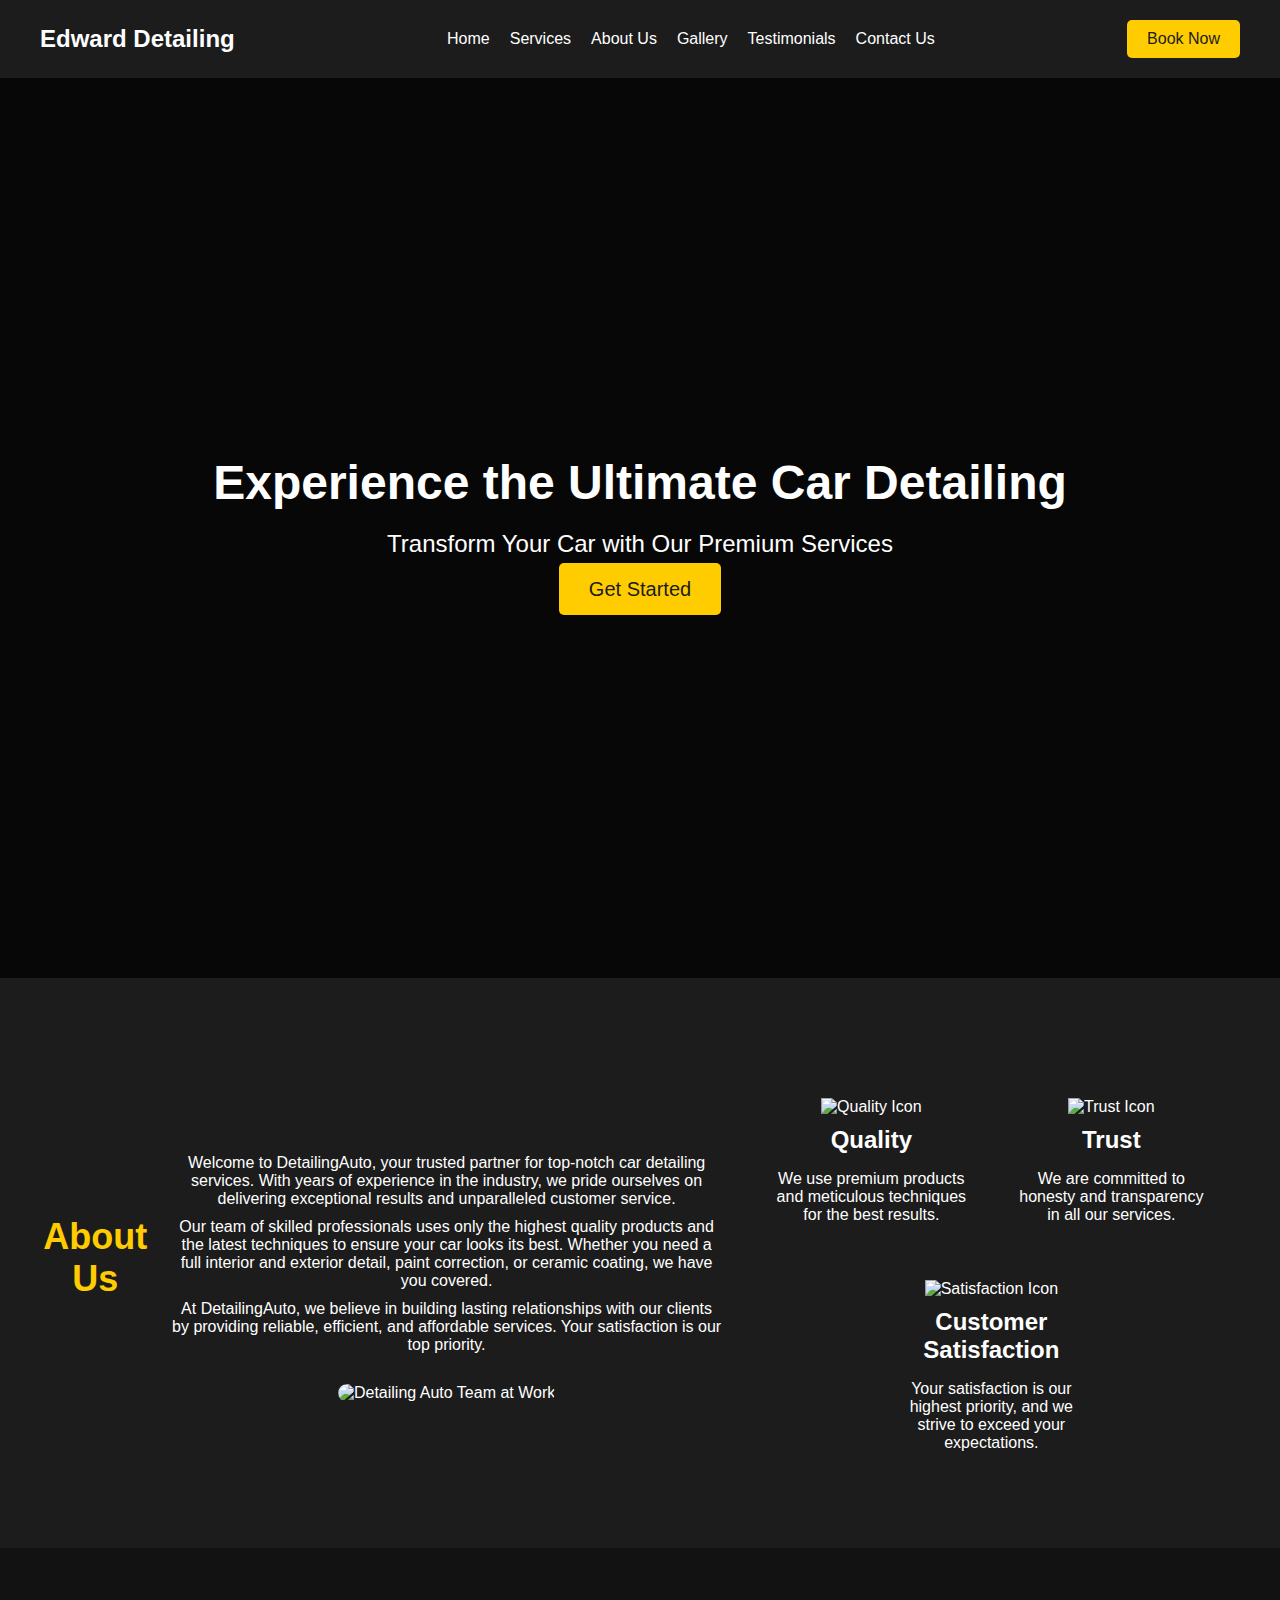
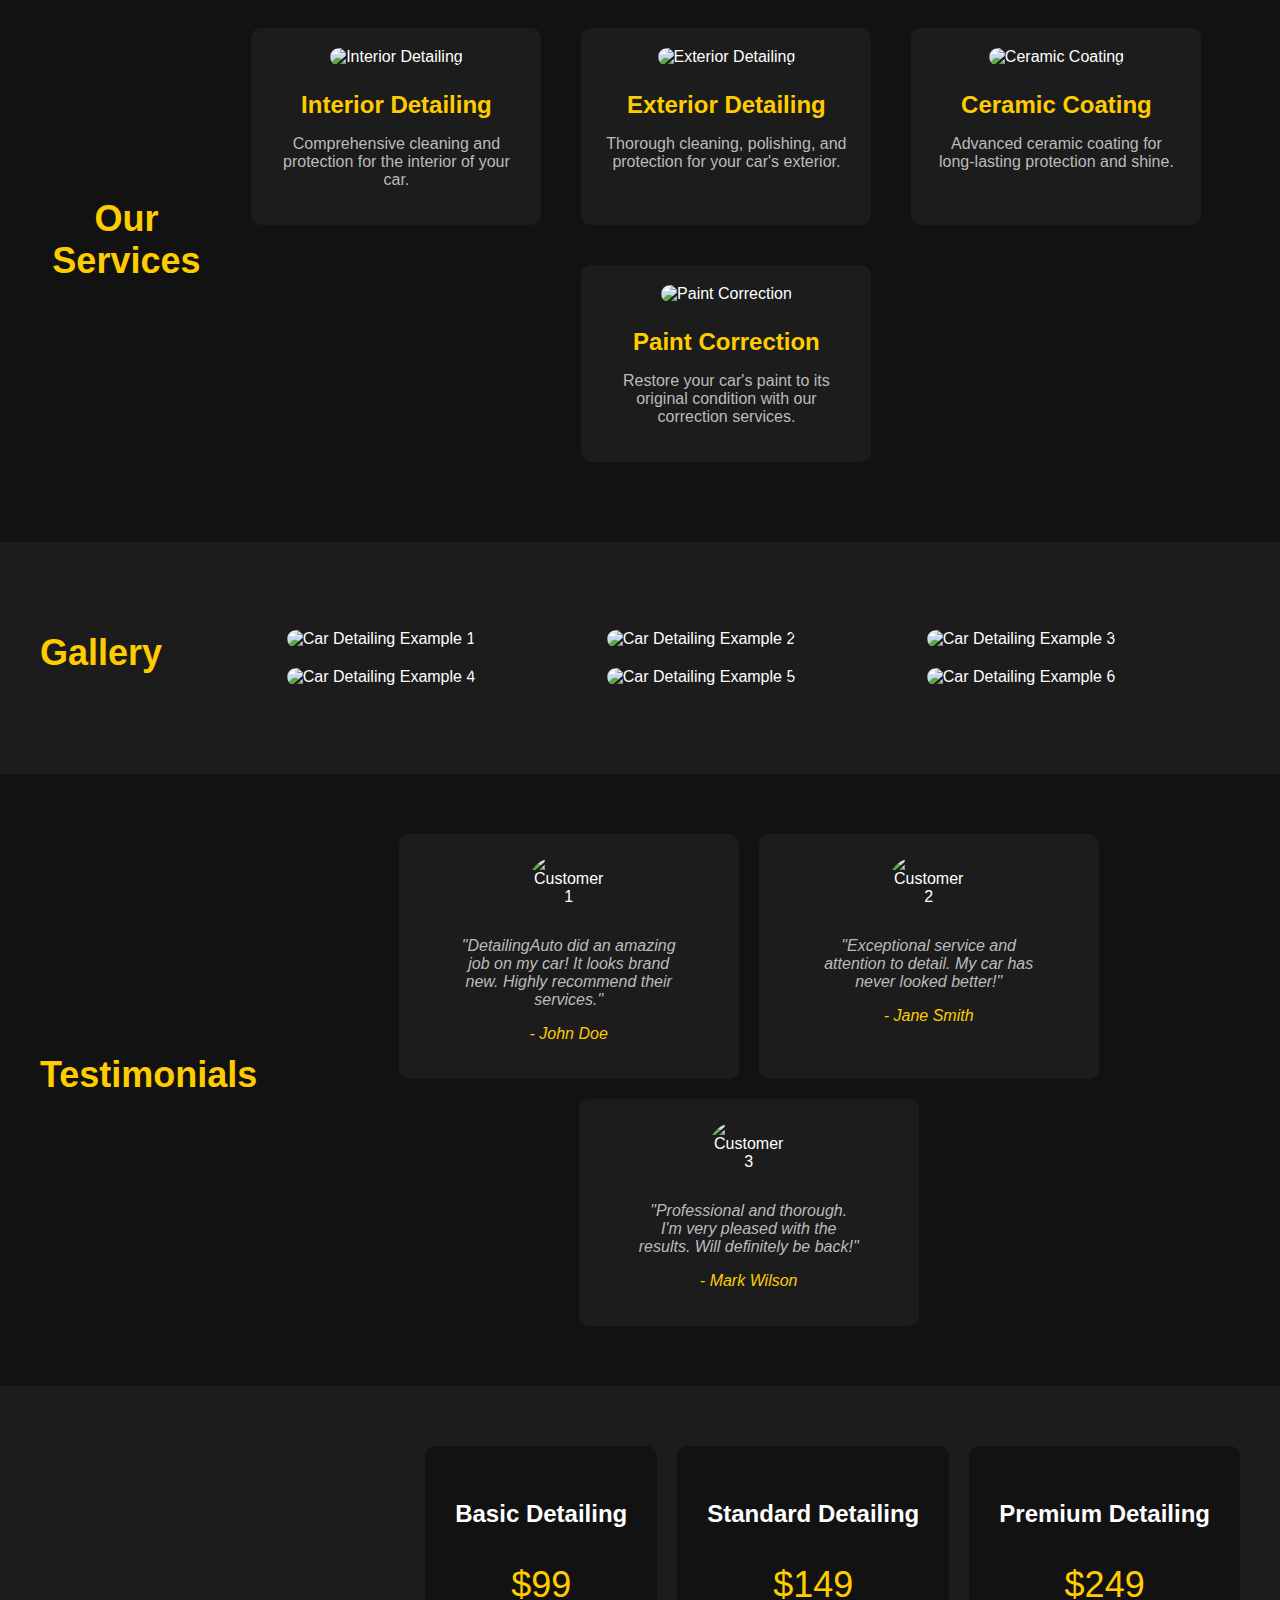
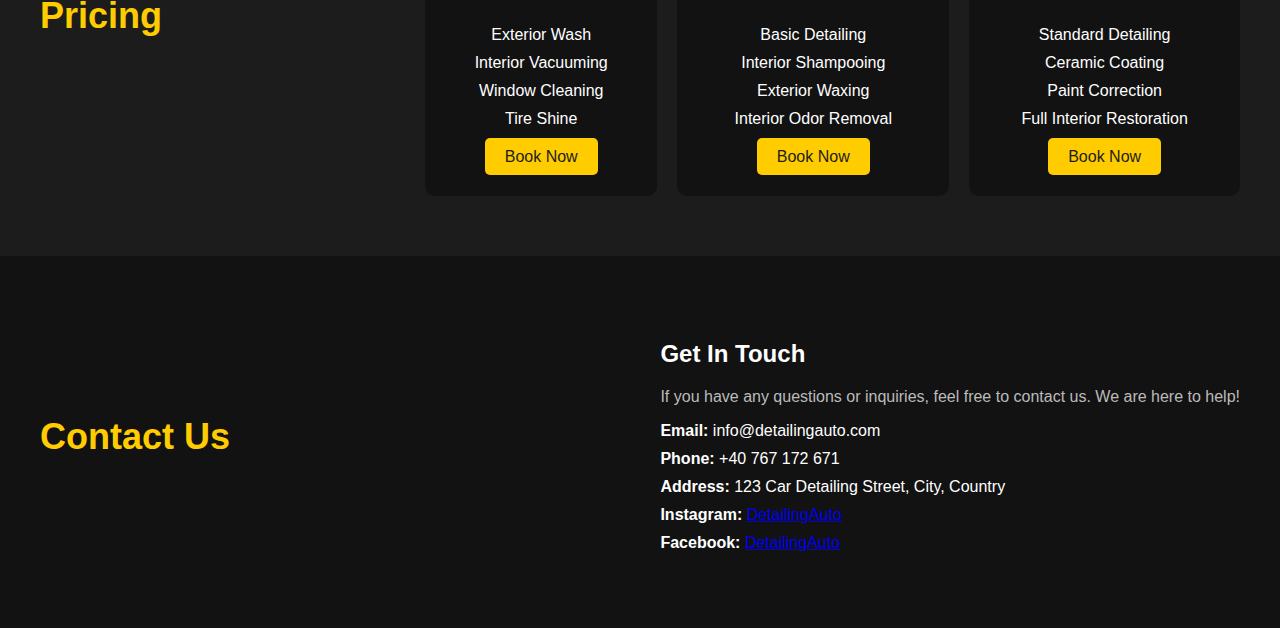
==== index.html @ 9351fab3 "Add files via upload" ====
<!DOCTYPE html>
<html lang="ro">
<head>
    <meta charset="UTF-8">
    <link rel="icon" type="image/png" sizes="64x64" href="favicon-32x32.png">
    <meta name="viewport" content="width=device-width, initial-scale=1.0">
    <title>Detailing Auto Service</title>
    <link rel="stylesheet" href="styles.css">
</head>
<body>
    <header>
        <div class="container">
            <div class="logo">
                <a href="#">Edward Detailing</a>
            </div>
            <nav>
                <ul>
                    <li><a href="#home">Home</a></li>
                    <li><a href="#services">Services</a></li>
                    <li><a href="#about">About Us</a></li>
                    <li><a href="#gallery">Gallery</a></li>
                    <li><a href="#testimonials">Testimonials</a></li>
                    <li><a href="#contact">Contact Us</a></li>
                </ul>
            </nav>
            <a href="tel:+40767172671" class="cta">Book Now</a>
            
        </div>
    </header>
    <section class="hero">
        <div class="hero-content">
            <h1>Experience the Ultimate Car Detailing</h1>
            <p>Transform Your Car with Our Premium Services</p>
            <a href="#services" class="cta">Get Started</a>
        </div>
    </section>
    <section class="about-us" id="about">
        <div class="container">
            <h2>About Us</h2>
            <div class="about-content">
                <div class="about-text">
                    <p>Welcome to DetailingAuto, your trusted partner for top-notch car detailing services. With years of experience in the industry, we pride ourselves on delivering exceptional results and unparalleled customer service.</p>
                    <p>Our team of skilled professionals uses only the highest quality products and the latest techniques to ensure your car looks its best. Whether you need a full interior and exterior detail, paint correction, or ceramic coating, we have you covered.</p>
                    <p>At DetailingAuto, we believe in building lasting relationships with our clients by providing reliable, efficient, and affordable services. Your satisfaction is our top priority.</p>
                </div>
                <div class="about-image">
                    <img src="about-us.jpg" alt="Detailing Auto Team at Work">
                </div>
            </div>
            <div class="values">
                <div class="value">
                    <img src="quality-icon.png" alt="Quality Icon">
                    <h3>Quality</h3>
                    <p>We use premium products and meticulous techniques for the best results.</p>
                </div>
                <div class="value">
                    <img src="trust-icon.png" alt="Trust Icon">
                    <h3>Trust</h3>
                    <p>We are committed to honesty and transparency in all our services.</p>
                </div>
                <div class="value">
                    <img src="satisfaction-icon.png" alt="Satisfaction Icon">
                    <h3>Customer Satisfaction</h3>
                    <p>Your satisfaction is our highest priority, and we strive to exceed your expectations.</p>
                </div>
            </div>
        </div>
    </section>
    <section class="services" id="services">
        <div class="container">
            <h2>Our Services</h2>
            <div class="service-cards">
                <div class="service-card">
                    <img src="interior-detailing.jpg" alt="Interior Detailing">
                    <h3>Interior Detailing</h3>
                    <p>Comprehensive cleaning and protection for the interior of your car.</p>
                </div>
                <div class="service-card">
                    <img src="exterior-detailing.jpg" alt="Exterior Detailing">
                    <h3>Exterior Detailing</h3>
                    <p>Thorough cleaning, polishing, and protection for your car's exterior.</p>
                </div>
                <div class="service-card">
                    <img src="ceramic-coating.jpg" alt="Ceramic Coating">
                    <h3>Ceramic Coating</h3>
                    <p>Advanced ceramic coating for long-lasting protection and shine.</p>
                </div>
                <div class="service-card">
                    <img src="paint-correction.jpg" alt="Paint Correction">
                    <h3>Paint Correction</h3>
                    <p>Restore your car's paint to its original condition with our correction services.</p>
                </div>
            </div>
        </div>
    </section>
    <section class="gallery" id="gallery">
        <div class="container">
            <h2>Gallery</h2>
            <div class="gallery-grid">
                <div class="gallery-item">
                    <img src="gallery1.jpg" alt="Car Detailing Example 1">
                </div>
                <div class="gallery-item">
                    <img src="gallery2.jpg" alt="Car Detailing Example 2">
                </div>
                <div class="gallery-item">
                    <img src="gallery3.jpg" alt="Car Detailing Example 3">
                </div>
                <div class="gallery-item">
                    <img src="gallery4.jpg" alt="Car Detailing Example 4">
                </div>
                <div class="gallery-item">
                    <img src="gallery5.jpg" alt="Car Detailing Example 5">
                </div>
                <div class="gallery-item">
                    <img src="gallery6.jpg" alt="Car Detailing Example 6">
                </div>
            </div>
        </div>
    </section>
    <section class="testimonials" id="testimonials">
        <div class="container">
            <h2>Testimonials</h2>
            <div class="testimonials-grid">
                <div class="testimonial">
                    <img src="customer1.jpg" alt="Customer 1">
                    <blockquote>
                        <p>"DetailingAuto did an amazing job on my car! It looks brand new. Highly recommend their services."</p>
                        <footer>- John Doe</footer>
                    </blockquote>
                </div>
                <div class="testimonial">
                    <img src="customer2.jpg" alt="Customer 2">
                    <blockquote>
                        <p>"Exceptional service and attention to detail. My car has never looked better!"</p>
                        <footer>- Jane Smith</footer>
                    </blockquote>
                </div>
                <div class="testimonial">
                    <img src="customer3.jpg" alt="Customer 3">
                    <blockquote>
                        <p>"Professional and thorough. I'm very pleased with the results. Will definitely be back!"</p>
                        <footer>- Mark Wilson</footer>
                    </blockquote>
                </div>
            </div>
        </div>
    </section>
    <section class="pricing" id="pricing">
        <div class="container">
            <h2>Pricing</h2>
            <div class="pricing-cards">
                <div class="pricing-card">
                    <h3>Basic Detailing</h3>
                    <p class="price">$99</p>
                    <ul>
                        <li>Exterior Wash</li>
                        <li>Interior Vacuuming</li>
                        <li>Window Cleaning</li>
                        <li>Tire Shine</li>
                    </ul>
                    <a href="tel:+40767172671" class="cta">Book Now</a>
                </div>
                <div class="pricing-card">
                    <h3>Standard Detailing</h3>
                    <p class="price">$149</p>
                    <ul>
                        <li>Basic Detailing</li>
                        <li>Interior Shampooing</li>
                        <li>Exterior Waxing</li>
                        <li>Interior Odor Removal</li>
                    </ul>
                    <a href="tel:+40767172671" class="cta">Book Now</a>
                </div>
                <div class="pricing-card">
                    <h3>Premium Detailing</h3>
                    <p class="price">$249</p>
                    <ul>
                        <li>Standard Detailing</li>
                        <li>Ceramic Coating</li>
                        <li>Paint Correction</li>
                        <li>Full Interior Restoration</li>
                    </ul>
                    <a href="tel:+40767172671" class="cta">Book Now</a>
                </div>
            </div>
        </div>
    </section>
    <section class="contact" id="contact">
        <div class="container">
            <h2>Contact Us</h2>
            <div class="contact-info">
                <div class="contact-details">
                    <h3>Get In Touch</h3>
                    <p>If you have any questions or inquiries, feel free to contact us. We are here to help!</p>
                    <ul>
                        <li><strong>Email:</strong> info@detailingauto.com</li>
                        <li><strong>Phone:</strong> +40 767 172 671</li>
                        <li><strong>Address:</strong> 123 Car Detailing Street, City, Country</li>
                        <li><strong>Instagram:</strong> <a href="https://www.instagram.com/detailingauto" target="_blank">DetailingAuto</a></li>
                        <li><strong>Facebook:</strong> <a href="https://www.facebook.com/detailingauto" target="_blank">DetailingAuto</a></li>
                    </ul>
                </div>

            </div>
        </div>
    </section>
</body>
</html>
---- styles.css ----
/* styles.css */

body {
    margin: 0;
    font-family: Arial, sans-serif;
    background-color: #121212;
    color: #ffffff;
}

header {
    background-color: #1c1c1c;
    padding: 20px 0;
}

.container {
    display: flex;
    justify-content: space-between;
    align-items: center;
    max-width: 1200px;
    margin: 0 auto;
    padding: 0 20px;
}

.logo a {
    color: #ffffff;
    font-size: 24px;
    text-decoration: none;
    font-weight: bold;
}

nav ul {
    list-style: none;
    margin: 0;
    padding: 0;
    display: flex;
}

nav ul li {
    margin-left: 20px;
}

nav ul li a {
    color: #ffffff;
    text-decoration: none;
    font-size: 16px;
}

nav ul li a:hover {
    color: #ffcc00;
}

.cta {
    background-color: #ffcc00;
    color: #1c1c1c;
    padding: 10px 20px;
    text-decoration: none;
    font-size: 16px;
    border-radius: 5px;
}

.cta:hover {
    background-color: #e6b800;
}

.hero {
    background: url('hero-background.jpg') no-repeat center center/cover;
    height: 100vh;
    display: flex;
    align-items: center;
    justify-content: center;
    text-align: center;
    color: #ffffff;
    position: relative;
}

.hero::before {
    content: '';
    position: absolute;
    top: 0;
    left: 0;
    right: 0;
    bottom: 0;
    background: rgba(0, 0, 0, 0.6);
}

.hero-content {
    position: relative;
    z-index: 1;
}

.hero h1 {
    font-size: 48px;
    margin: 0;
}

.hero p {
    font-size: 24px;
    margin: 20px 0;
}

.hero .cta {
    font-size: 20px;
    padding: 15px 30px;
}

.about-us {
    background-color: #1c1c1c;
    padding: 60px 20px;
    text-align: center;
}

.about-us h2 {
    font-size: 36px;
    margin-bottom: 40px;
    color: #ffcc00;
}

.about-content {
    display: flex;
    align-items: center;
    justify-content: center;
    flex-wrap: wrap;
}

.about-text {
    max-width: 600px;
    margin: 20px;
}

.about-text p {
    margin: 10px 0;
}

.about-image img {
    max-width: 100%;
    border-radius: 10px;
}

.values {
    display: flex;
    justify-content: center;
    margin-top: 40px;
    flex-wrap: wrap;
}

.value {
    max-width: 200px;
    margin: 20px;
    text-align: center;
}

.value img {
    max-width: 100%;
    height: auto;
}

.value h3 {
    font-size: 24px;
    margin: 10px 0;
}

.value p {
    font-size: 16px;
}

.services {
    background-color: #121212;
    padding: 60px 20px;
    text-align: center;
}

.services h2 {
    font-size: 36px;
    margin-bottom: 40px;
    color: #ffcc00;
}

.service-cards {
    display: flex;
    justify-content: center;
    flex-wrap: wrap;
}

.service-card {
    background-color: #1c1c1c;
    border-radius: 10px;
    padding: 20px;
    margin: 20px;
    max-width: 250px;
    text-align: center;
    transition: transform 0.3s;
}

.service-card:hover {
    transform: scale(1.05);
}

.service-card img {
    max-width: 100%;
    border-radius: 10px;
    margin-bottom: 15px;
}

.service-card h3 {
    font-size: 24px;
    margin: 10px 0;
    color: #ffcc00;
}

.service-card p {
    font-size: 16px;
    color: #bbbbbb;
}

.gallery {
    background-color: #1c1c1c;
    padding: 60px 20px;
    text-align: center;
}

.gallery h2 {
    font-size: 36px;
    margin-bottom: 40px;
    color: #ffcc00;
}

.gallery-grid {
    display: flex;
    flex-wrap: wrap;
    justify-content: center;
    gap: 20px;
}

.gallery-item {
    max-width: 300px;
    flex: 1 1 calc(33.333% - 40px);
}

.gallery-item img {
    max-width: 100%;
    border-radius: 10px;
    transition: transform 0.3s, box-shadow 0.3s;
}

.gallery-item img:hover {
    transform: scale(1.05);
    box-shadow: 0 4px 8px rgba(0, 0, 0, 0.5);
}

.testimonials {
    background-color: #121212;
    padding: 60px 20px;
    text-align: center;
}

.testimonials h2 {
    font-size: 36px;
    margin-bottom: 40px;
    color: #ffcc00;
}

.testimonials-grid {
    display: flex;
    justify-content: center;
    flex-wrap: wrap;
    gap: 20px;
}

.testimonial {
    background-color: #1c1c1c;
    border-radius: 10px;
    padding: 20px;
    max-width: 300px;
    text-align: center;
    transition: transform 0.3s;
}

.testimonial:hover {
    transform: scale(1.05);
}

.testimonial img {
    max-width: 80px;
    border-radius: 50%;
    margin-bottom: 15px;
}

blockquote {
    font-style: italic;
    color: #bbbbbb;
}

footer {
    margin-top: 10px;
    font-size: 16px;
    color: #ffcc00;
}

@media (max-width: 768px) {
    .container {
        flex-direction: column;
    }

    nav ul {
        flex-direction: column;
        align-items: center;
    }

    nav ul li {
        margin-left: 0;
        margin-top: 10px;
    }

    .cta {
        margin-top: 20px;
    }

    .hero h1 {
        font-size: 36px;
    }

    .hero p {
        font-size: 18px;
    }

    .hero .cta {
        font-size: 18px;
        padding: 10px 20px;
    }

    .about-content {
        flex-direction: column;
    }

    .about-text, .about-image {
        margin: 20px 0;
    }

    .values {
        flex-direction: column;
    }

    .value {
        max-width: 300px;
    }

    .service-cards {
        flex-direction: column;
    }

    .service-card {
        max-width: 100%;
        margin: 20px 0;
    }

    .gallery-item {
        flex: 1 1 100%;
        max-width: 100%;
    }

    .testimonials-grid {
        flex-direction: column;
    }

    .testimonial {
        max-width: 100%;
    }
}

.pricing {
    background-color: #1c1c1c;
    padding: 60px 20px;
    text-align: center;
}

.pricing h2 {
    font-size: 36px;
    margin-bottom: 40px;
    color: #ffcc00;
}

.pricing-cards {
    display: flex;
    justify-content: center;
    gap: 20px;
}

.pricing-card {
    background-color: #121212;
    border-radius: 10px;
    padding: 30px;
    max-width: 300px;
    text-align: center;
}

.pricing-card h3 {
    font-size: 24px;
    color: #ffffff;
    margin-bottom: 20px;
}

.pricing-card .price {
    font-size: 36px;
    color: #ffcc00;
    margin-bottom: 20px;
}

.pricing-card ul {
    list-style: none;
    padding: 0;
    margin-bottom: 20px;
}

.pricing-card ul li {
    margin-bottom: 10px;
}

.pricing-card .btn {
    background-color: #ffcc00;
    color: #1c1c1c;
    text-decoration: none;
    padding: 10px 20px;
    border-radius: 5px;
    display: inline-block;
    transition: background-color 0.3s;
}

.pricing-card .btn:hover {
    background-color: #e6b800;
}

@media (max-width: 768px) {
    .container {
        flex-direction: column;
    }

    nav ul {
        flex-direction: column;
        align-items: center;
    }

    nav ul li {
        margin-left: 0;
        margin-top: 10px;
    }

    .cta {
        margin-top: 20px;
    }

    .hero h1 {
        font-size: 36px;
    }

    .hero p {
        font-size: 18px;
    }

    .hero .cta {
        font-size: 18px;
        padding: 10px 20px;
    }

    .about-content {
        flex-direction: column;
    }

    .about-text, .about-image {
        margin: 20px 0;
    }

    .values {
        flex-direction: column;
    }

    .value {
        max-width: 300px;
    }

    .service-cards {
        flex-direction: column;
    }

    .service-card {
        max-width: 100%;
        margin: 20px 0;
    }

    .gallery-item {
        flex: 1 1 100%;
        max-width: 100%;
    }

    .testimonials-grid {
        flex-direction: column;
    }

    .testimonial {
        max-width: 100%;
    }

    .pricing-cards {
        flex-direction: column;
        align-items: center;
    }

    .pricing-card {
        max-width: 100%;
        margin-bottom: 20px;
    }
}
.contact {
    background-color: #121212;
    padding: 60px 20px;
    text-align: center;
}

.contact h2 {
    font-size: 36px;
    margin-bottom: 40px;
    color: #ffcc00;
}

.contact-info {
    display: flex;
    justify-content: center;
    align-items: flex-start;
    gap: 40px;
}

.contact-details {
    text-align: left;
}

.contact-details h3 {
    font-size: 24px;
    color: #ffffff;
    margin-bottom: 20px;
}

.contact-details p {
    color: #bbbbbb;
}

.contact-details ul {
    list-style: none;
    padding: 0;
}

.contact-details ul li {
    margin-bottom: 10px;
}

.contact-form {
    max-width: 400px;
    width: 100%;
}

.contact-form form {
    display: flex;
    flex-direction: column;
}

.contact-form input,
.contact-form textarea {
    width: 100%;
    padding: 10px;
    margin-bottom: 15px;
    border: none;
    border-radius: 5px;
    background-color: #1c1c1c;
    color: #ffffff;
}

.contact-form textarea {
    resize: none;
}

.contact-form button {
    background-color: #ffcc00;
    color: #1c1c1c;
    padding: 10px 20px;
    border: none;
    border-radius: 5px;
    cursor: pointer;
    transition: background-color 0.3s;
}

.contact-form button:hover {
    background-color: #e6b800;
}

@media (max-width: 768px) {
    .container {
        flex-direction: column;
    }

    nav ul {
        flex-direction: column;
        align-items: center;
    }

    nav ul li {
        margin-left: 0;
        margin-top: 10px;
    }

    .cta {
        margin-top: 20px;
    }

    .hero h1 {
        font-size: 36px;
    }

    .hero p {
        font-size: 18px;
    }

    .hero .cta {
        font-size: 18px;
        padding: 10px 20px;
    }

    .about-content {
        flex-direction: column;
    }

    .about-text, .about-image {
        margin: 20px 0;
    }

    .values {
        flex-direction: column;
    }

    .value {
        max-width: 300px;
    }

    .service-cards {
        flex-direction: column;
    }

    .service-card {
        max-width: 100%;
        margin: 20px 0;
    }

    .gallery-item {
        flex: 1 1 100%;
        max-width: 100%;
    }

    .testimonials-grid {
        flex-direction: column;
    }

    .testimonial {
        max-width: 100%;
    }

    .pricing-cards {
        flex-direction: column;
        align-items: center;
    }

    .pricing-card {
        max-width: 100%;
        margin-bottom: 20px;
    }

    .contact-info {
        flex-direction: column;
        gap: 40px;
    }

    .contact-form {
        max-width: 100%;
    }
}
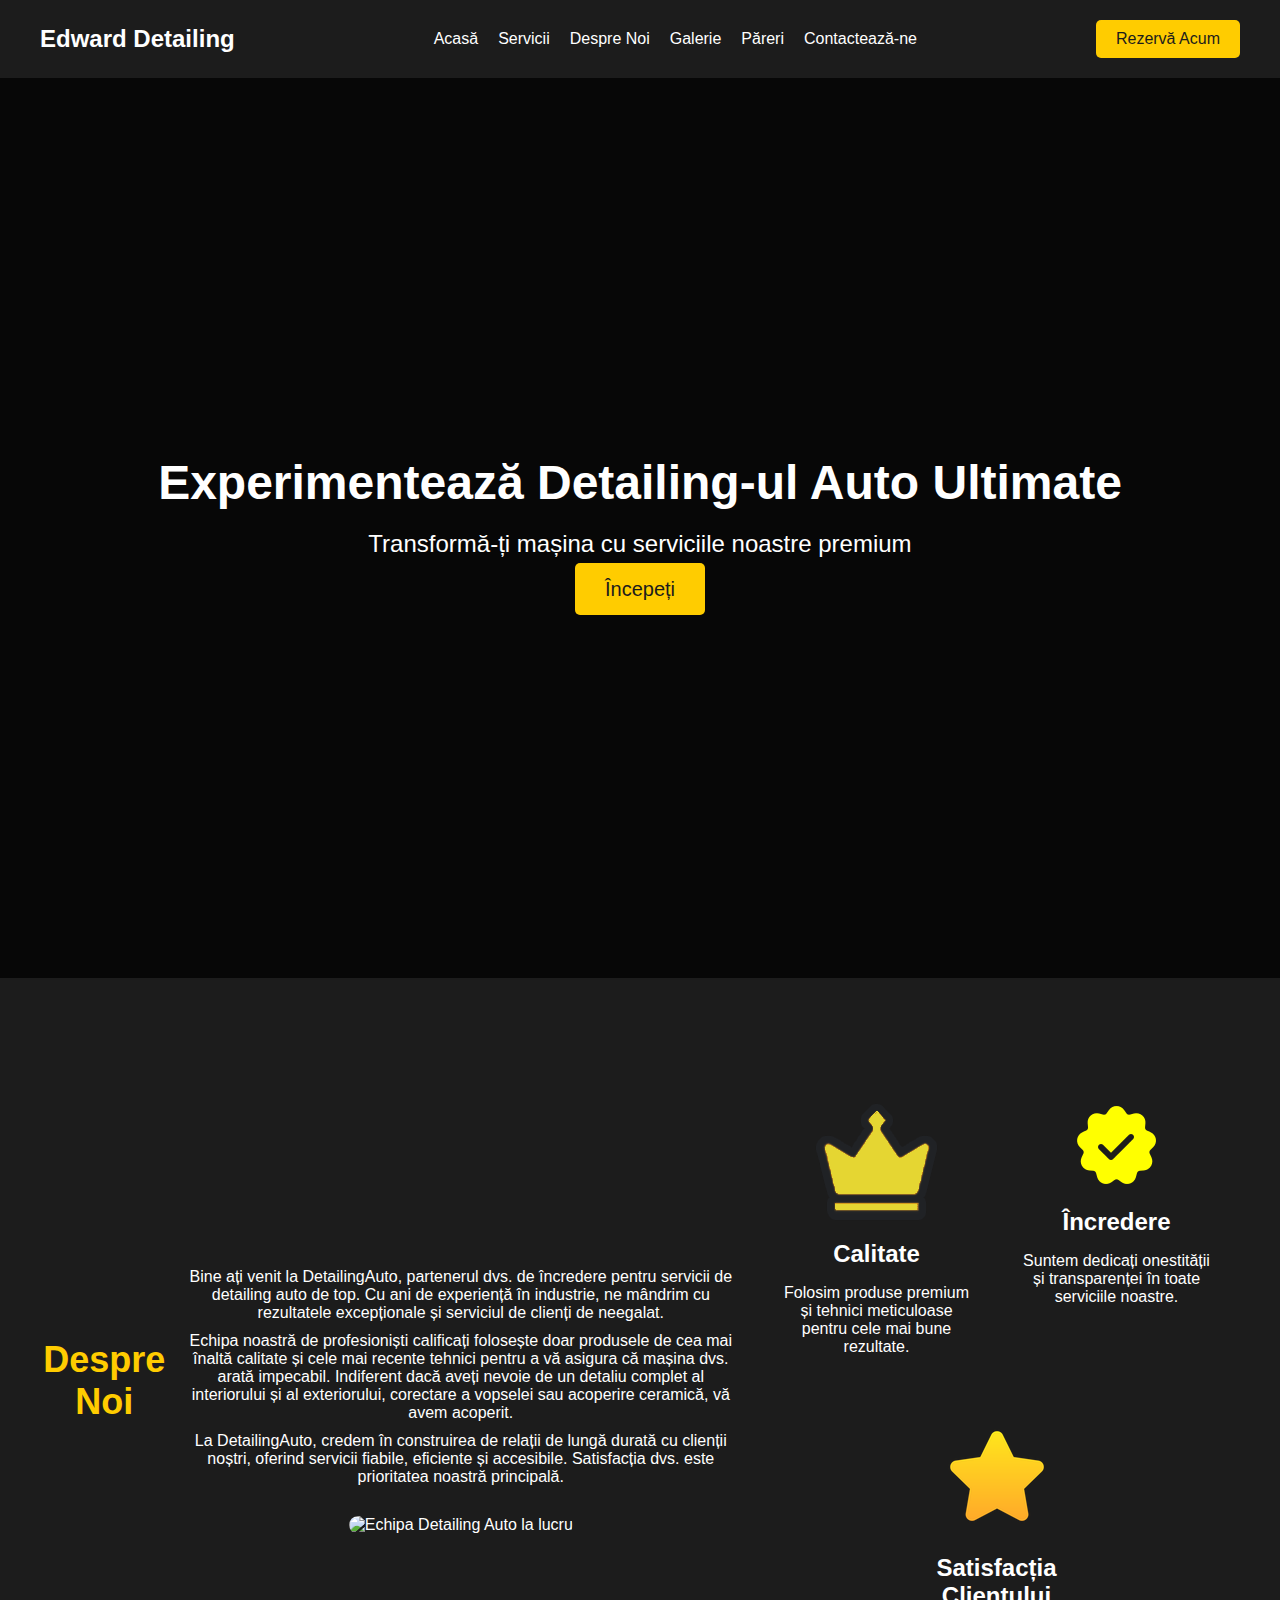
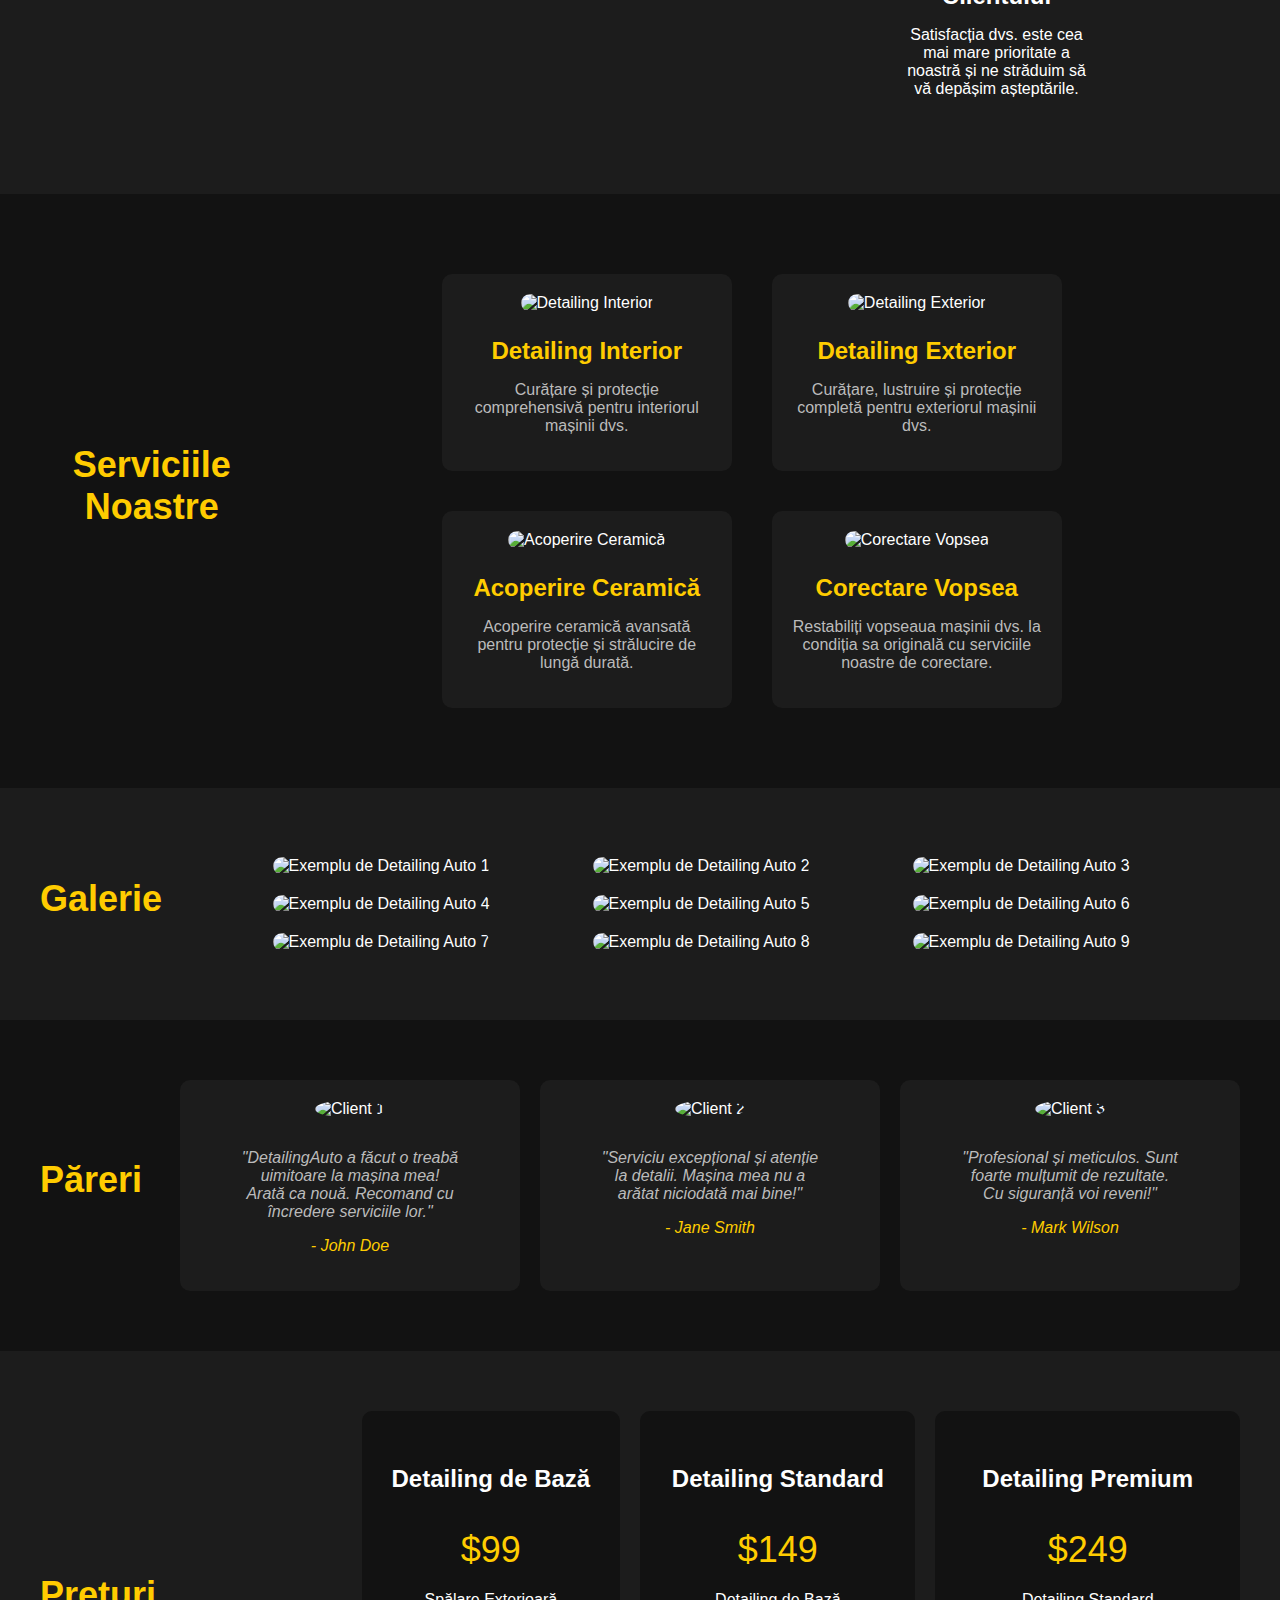
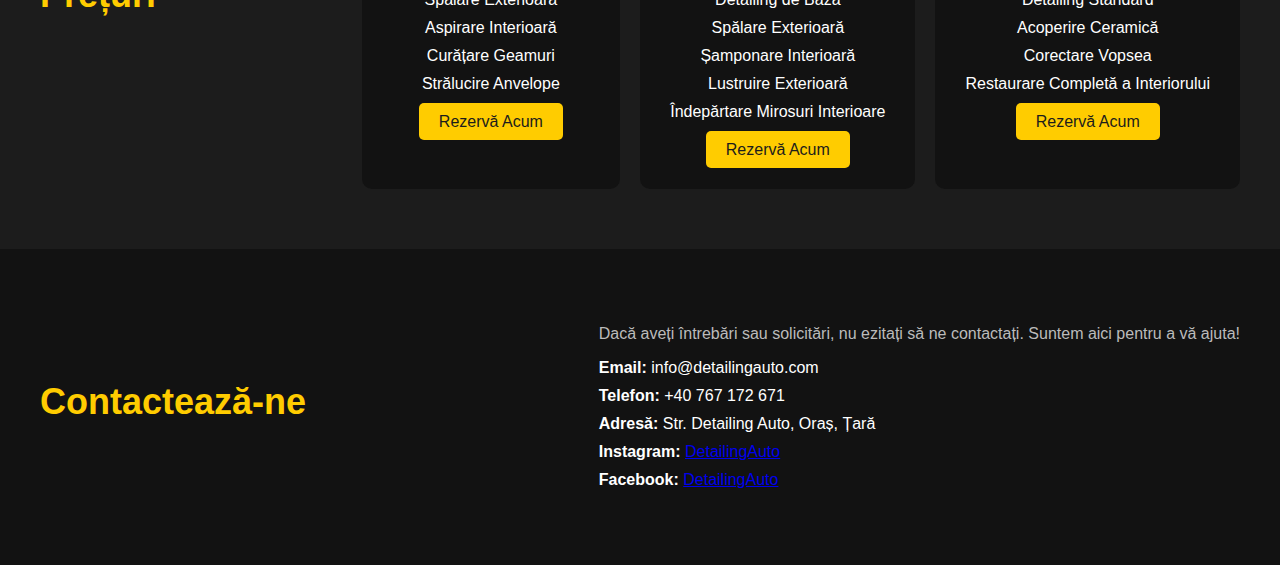
==== commit 96697a94: "Add files via upload" ====
--- a/index.html
+++ b/index.html
@@ -4,7 +4,8 @@
     <meta charset="UTF-8">
     <link rel="icon" type="image/png" sizes="64x64" href="favicon-32x32.png">
     <meta name="viewport" content="width=device-width, initial-scale=1.0">
-    <title>Detailing Auto Service</title>
+    
+    <title>Servicii Detailing Auto</title>
     <link rel="stylesheet" href="styles.css">
 </head>
 <body>
@@ -15,131 +16,140 @@
             </div>
             <nav>
                 <ul>
-                    <li><a href="#home">Home</a></li>
-                    <li><a href="#services">Services</a></li>
-                    <li><a href="#about">About Us</a></li>
-                    <li><a href="#gallery">Gallery</a></li>
-                    <li><a href="#testimonials">Testimonials</a></li>
-                    <li><a href="#contact">Contact Us</a></li>
+                    <li><a href="#home">Acasă</a></li>
+                    <li><a href="#services">Servicii</a></li>
+                    <li><a href="#about">Despre Noi</a></li>
+                    <li><a href="#gallery">Galerie</a></li>
+                    <li><a href="#testimonials">Păreri</a></li>
+                    <li><a href="#contact">Contactează-ne</a></li>
                 </ul>
             </nav>
-            <a href="tel:+40767172671" class="cta">Book Now</a>
-            
+            <a href="tel:+40767172671" class="cta">Rezervă Acum</a>
         </div>
     </header>
     <section class="hero">
         <div class="hero-content">
-            <h1>Experience the Ultimate Car Detailing</h1>
-            <p>Transform Your Car with Our Premium Services</p>
-            <a href="#services" class="cta">Get Started</a>
+            <h1>Experimentează Detailing-ul Auto Ultimate</h1>
+            <p>Transformă-ți mașina cu serviciile noastre premium</p>
+            <a href="#services" class="cta">Începeți</a>
         </div>
     </section>
     <section class="about-us" id="about">
         <div class="container">
-            <h2>About Us</h2>
+            <h2>Despre Noi</h2>
             <div class="about-content">
                 <div class="about-text">
-                    <p>Welcome to DetailingAuto, your trusted partner for top-notch car detailing services. With years of experience in the industry, we pride ourselves on delivering exceptional results and unparalleled customer service.</p>
-                    <p>Our team of skilled professionals uses only the highest quality products and the latest techniques to ensure your car looks its best. Whether you need a full interior and exterior detail, paint correction, or ceramic coating, we have you covered.</p>
-                    <p>At DetailingAuto, we believe in building lasting relationships with our clients by providing reliable, efficient, and affordable services. Your satisfaction is our top priority.</p>
+                    <p>Bine ați venit la DetailingAuto, partenerul dvs. de încredere pentru servicii de detailing auto de top. Cu ani de experiență în industrie, ne mândrim cu rezultatele excepționale și serviciul de clienți de neegalat.</p>
+                    <p>Echipa noastră de profesioniști calificați folosește doar produsele de cea mai înaltă calitate și cele mai recente tehnici pentru a vă asigura că mașina dvs. arată impecabil. Indiferent dacă aveți nevoie de un detaliu complet al interiorului și al exteriorului, corectare a vopselei sau acoperire ceramică, vă avem acoperit.</p>
+                    <p>La DetailingAuto, credem în construirea de relații de lungă durată cu clienții noștri, oferind servicii fiabile, eficiente și accesibile. Satisfacția dvs. este prioritatea noastră principală.</p>
                 </div>
                 <div class="about-image">
-                    <img src="about-us.jpg" alt="Detailing Auto Team at Work">
+                    <img src="about-us.jpg" alt="Echipa Detailing Auto la lucru">
                 </div>
             </div>
             <div class="values">
                 <div class="value">
-                    <img src="quality-icon.png" alt="Quality Icon">
-                    <h3>Quality</h3>
-                    <p>We use premium products and meticulous techniques for the best results.</p>
+                    <img src="1136-yellow-crown.png" alt="Icon pentru Calitate">
+                    <h3>Calitate</h3>
+                    <p>Folosim produse premium și tehnici meticuloase pentru cele mai bune rezultate.</p>
                 </div>
                 <div class="value">
-                    <img src="trust-icon.png" alt="Trust Icon">
-                    <h3>Trust</h3>
-                    <p>We are committed to honesty and transparency in all our services.</p>
+                    <img src="6484-verified-yellow.png" alt="Icon pentru Încredere">
+                    <h3>Încredere</h3>
+                    <p>Suntem dedicați onestității și transparenței în toate serviciile noastre.</p>
                 </div>
                 <div class="value">
-                    <img src="satisfaction-icon.png" alt="Satisfaction Icon">
-                    <h3>Customer Satisfaction</h3>
-                    <p>Your satisfaction is our highest priority, and we strive to exceed your expectations.</p>
+                    <img src="trusted.png" alt="Icon pentru Satisfacție a Clientului">
+                    <h3>Satisfacția Clientului</h3>
+                    <p>Satisfacția dvs. este cea mai mare prioritate a noastră și ne străduim să vă depășim așteptările.</p>
                 </div>
             </div>
         </div>
     </section>
     <section class="services" id="services">
         <div class="container">
-            <h2>Our Services</h2>
+            <h2>Serviciile Noastre</h2>
             <div class="service-cards">
                 <div class="service-card">
-                    <img src="interior-detailing.jpg" alt="Interior Detailing">
-                    <h3>Interior Detailing</h3>
-                    <p>Comprehensive cleaning and protection for the interior of your car.</p>
-                </div>
-                <div class="service-card">
-                    <img src="exterior-detailing.jpg" alt="Exterior Detailing">
-                    <h3>Exterior Detailing</h3>
-                    <p>Thorough cleaning, polishing, and protection for your car's exterior.</p>
-                </div>
-                <div class="service-card">
-                    <img src="ceramic-coating.jpg" alt="Ceramic Coating">
-                    <h3>Ceramic Coating</h3>
-                    <p>Advanced ceramic coating for long-lasting protection and shine.</p>
-                </div>
-                <div class="service-card">
-                    <img src="paint-correction.jpg" alt="Paint Correction">
-                    <h3>Paint Correction</h3>
-                    <p>Restore your car's paint to its original condition with our correction services.</p>
+                    <img src="interior-detailing.jpg" alt="Detailing Interior
+                    ">
+                    <h3>Detailing Interior</h3>
+                    <p>Curățare și protecție comprehensivă pentru interiorul mașinii dvs.</p>
+                </div>
+                <div class="service-card">
+                    <img src="exterior-detailing.jpg" alt="Detailing Exterior">
+                    <h3>Detailing Exterior</h3>
+                    <p>Curățare, lustruire și protecție completă pentru exteriorul mașinii dvs.</p>
+                </div>
+                <div class="service-card">
+                    <img src="ceramic-coating.jpg" alt="Acoperire Ceramică">
+                    <h3>Acoperire Ceramică</h3>
+                    <p>Acoperire ceramică avansată pentru protecție și strălucire de lungă durată.</p>
+                </div>
+                <div class="service-card">
+                    <img src="paint-correction.jpg" alt="Corectare Vopsea">
+                    <h3>Corectare Vopsea</h3>
+                    <p>Restabiliți vopseaua mașinii dvs. la condiția sa originală cu serviciile noastre de corectare.</p>
                 </div>
             </div>
         </div>
     </section>
     <section class="gallery" id="gallery">
         <div class="container">
-            <h2>Gallery</h2>
+            <h2>Galerie</h2>
             <div class="gallery-grid">
                 <div class="gallery-item">
-                    <img src="gallery1.jpg" alt="Car Detailing Example 1">
-                </div>
-                <div class="gallery-item">
-                    <img src="gallery2.jpg" alt="Car Detailing Example 2">
-                </div>
-                <div class="gallery-item">
-                    <img src="gallery3.jpg" alt="Car Detailing Example 3">
-                </div>
-                <div class="gallery-item">
-                    <img src="gallery4.jpg" alt="Car Detailing Example 4">
-                </div>
-                <div class="gallery-item">
-                    <img src="gallery5.jpg" alt="Car Detailing Example 5">
-                </div>
-                <div class="gallery-item">
-                    <img src="gallery6.jpg" alt="Car Detailing Example 6">
+                    <img src="gallery1.jpg" alt="Exemplu de Detailing Auto 1">
+                </div>
+                <div class="gallery-item">
+                    <img src="gallery2.jpg" alt="Exemplu de Detailing Auto 2">
+                </div>
+                <div class="gallery-item">
+                    <img src="gallery3.jpg" alt="Exemplu de Detailing Auto 3">
+                </div>
+                <div class="gallery-item">
+                    <img src="gallery4.jpg" alt="Exemplu de Detailing Auto 4">
+                </div>
+                <div class="gallery-item">
+                    <img src="gallery5.jpg" alt="Exemplu de Detailing Auto 5">
+                </div>
+                <div class="gallery-item">
+                    <img src="gallery6.jpg" alt="Exemplu de Detailing Auto 6">
+                </div>
+                <div class="gallery-item">
+                    <img src="gallery7.jpg" alt="Exemplu de Detailing Auto 7">
+                </div>
+                <div class="gallery-item">
+                    <img src="gallery8.jpg" alt="Exemplu de Detailing Auto 8">
+                </div>
+                <div class="gallery-item">
+                    <img src="gallery9.jpg" alt="Exemplu de Detailing Auto 9">
                 </div>
             </div>
         </div>
     </section>
     <section class="testimonials" id="testimonials">
         <div class="container">
-            <h2>Testimonials</h2>
+            <h2>Păreri</h2>
             <div class="testimonials-grid">
                 <div class="testimonial">
-                    <img src="customer1.jpg" alt="Customer 1">
+                    <img src="customer1.jpg" alt="Client 1">
                     <blockquote>
-                        <p>"DetailingAuto did an amazing job on my car! It looks brand new. Highly recommend their services."</p>
+                        <p>"DetailingAuto a făcut o treabă uimitoare la mașina mea! Arată ca nouă. Recomand cu încredere serviciile lor."</p>
                         <footer>- John Doe</footer>
                     </blockquote>
                 </div>
                 <div class="testimonial">
-                    <img src="customer2.jpg" alt="Customer 2">
+                    <img src="customer2.jpg" alt="Client 2">
                     <blockquote>
-                        <p>"Exceptional service and attention to detail. My car has never looked better!"</p>
+                        <p>"Serviciu excepțional și atenție la detalii. Mașina mea nu a arătat niciodată mai bine!"</p>
                         <footer>- Jane Smith</footer>
                     </blockquote>
                 </div>
                 <div class="testimonial">
-                    <img src="customer3.jpg" alt="Customer 3">
+                    <img src="customer3.jpg" alt="Client 3">
                     <blockquote>
-                        <p>"Professional and thorough. I'm very pleased with the results. Will definitely be back!"</p>
+                        <p>"Profesional și meticulos. Sunt foarte mulțumit de rezultate. Cu siguranță voi reveni!"</p>
                         <footer>- Mark Wilson</footer>
                     </blockquote>
                 </div>
@@ -148,62 +158,62 @@
     </section>
     <section class="pricing" id="pricing">
         <div class="container">
-            <h2>Pricing</h2>
+            <h2>Prețuri</h2>
             <div class="pricing-cards">
                 <div class="pricing-card">
-                    <h3>Basic Detailing</h3>
+                    <h3>Detailing de Bază</h3>
                     <p class="price">$99</p>
                     <ul>
-                        <li>Exterior Wash</li>
-                        <li>Interior Vacuuming</li>
-                        <li>Window Cleaning</li>
-                        <li>Tire Shine</li>
-                    </ul>
-                    <a href="tel:+40767172671" class="cta">Book Now</a>
+                        <li>Spălare Exterioară</li>
+                        <li>Aspirare Interioară</li>
+                        <li>Curățare Geamuri</li>
+                        <li>Strălucire Anvelope</li>
+                    </ul>
+                    <a href="tel:+40767172671" class="cta">Rezervă Acum</a>
                 </div>
                 <div class="pricing-card">
-                    <h3>Standard Detailing</h3>
+                    <h3>Detailing Standard</h3>
                     <p class="price">$149</p>
                     <ul>
-                        <li>Basic Detailing</li>
-                        <li>Interior Shampooing</li>
-                        <li>Exterior Waxing</li>
-                        <li>Interior Odor Removal</li>
-                    </ul>
-                    <a href="tel:+40767172671" class="cta">Book Now</a>
+                        <li>Detailing de Bază</li>
+                        <li>Spălare Exterioară</li>
+                        <li>Șamponare Interioară</li>
+                        <li>Lustruire Exterioară</li>
+                        <li>Îndepărtare Mirosuri Interioare</li>
+                    </ul>
+                    <a href="tel:+40767172671" class="cta">Rezervă Acum</a>
                 </div>
                 <div class="pricing-card">
-                    <h3>Premium Detailing</h3>
+                    <h3>Detailing Premium</h3>
                     <p class="price">$249</p>
                     <ul>
-                        <li>Standard Detailing</li>
-                        <li>Ceramic Coating</li>
-                        <li>Paint Correction</li>
-                        <li>Full Interior Restoration</li>
-                    </ul>
-                    <a href="tel:+40767172671" class="cta">Book Now</a>
+                        <li>Detailing Standard</li>
+                        <li>Acoperire Ceramică</li>
+                        <li>Corectare Vopsea</li>
+                        <li>Restaurare Completă a Interiorului</li>
+                    </ul>
+                    <a href="tel:+40767172671" class="cta">Rezervă Acum</a>
                 </div>
             </div>
         </div>
     </section>
     <section class="contact" id="contact">
         <div class="container">
-            <h2>Contact Us</h2>
+            <h2>Contactează-ne</h2>
             <div class="contact-info">
                 <div class="contact-details">
-                    <h3>Get In Touch</h3>
-                    <p>If you have any questions or inquiries, feel free to contact us. We are here to help!</p>
+                    <p>Dacă aveți întrebări sau solicitări, nu ezitați să ne contactați. Suntem aici pentru a vă ajuta!</p>
                     <ul>
                         <li><strong>Email:</strong> info@detailingauto.com</li>
-                        <li><strong>Phone:</strong> +40 767 172 671</li>
-                        <li><strong>Address:</strong> 123 Car Detailing Street, City, Country</li>
+                        <li><strong>Telefon:</strong> +40 767 172 671</li>
+                        <li><strong>Adresă:</strong> Str. Detailing Auto, Oraș, Țară</li>
                         <li><strong>Instagram:</strong> <a href="https://www.instagram.com/detailingauto" target="_blank">DetailingAuto</a></li>
                         <li><strong>Facebook:</strong> <a href="https://www.facebook.com/detailingauto" target="_blank">DetailingAuto</a></li>
                     </ul>
                 </div>
-
             </div>
         </div>
     </section>
 </body>
 </html>
+
